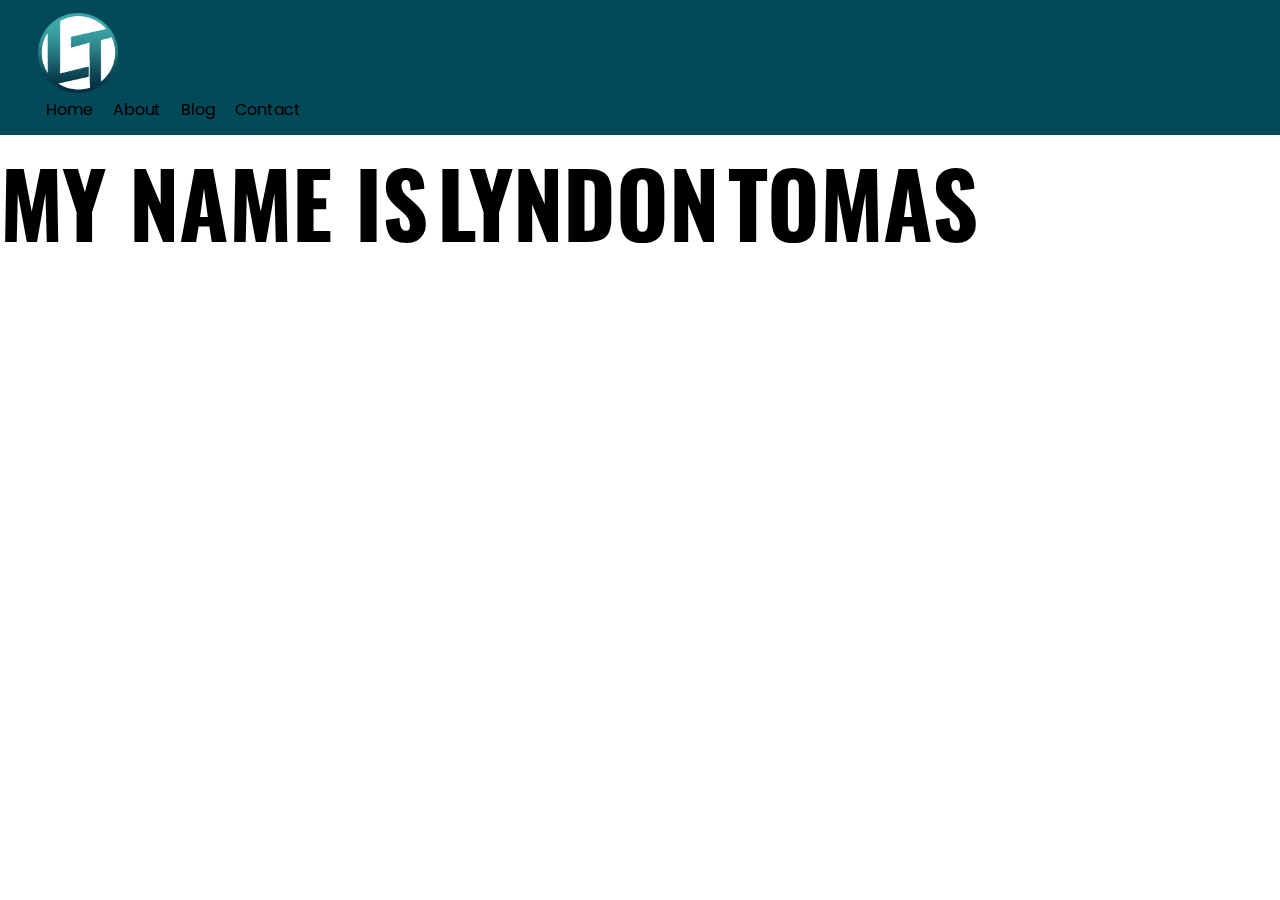
==== index.html @ ff058308 "fix: home page nav" ====
<!DOCTYPE html>
<html lang="en">
<head>
    <meta charset="UTF-8">
    <meta name="viewport" content="width=device-width, initial-scale=1.0">
    <title>Hi! I'm Don!</title>
    <link rel="icon" href="./images/mainIcon.png">
    <link rel="stylesheet" href="./style/style.css">
</head>
<body>
    <!-- header -->
    <header>
        <nav>
            <a href="./index.html">
                <img src="./images/mainIcon.png" alt="websiteIcon" title="Home">
            </a>
            <span>
                <ul>
                    <li><a href="./index.html">Home</a></li>
                    <li><a href="#">About</a></li>
                    <li><a href="#">Blog</a></li>
                    <li><a href="#">Contact</a></li>
                </ul>
            </span>
        </nav>
    </header>
    <!-- main -->
    <main>
        <div class="hero">
            <h1>MY NAME IS</h1>
            <h1>LYNDON</h1>
            <h1>TOMAS</h1>
        </div>
    </main>
    <!-- footer -->
    <footer></footer>
</body>
</html>
---- style/style.css ----
@import url('https://fonts.googleapis.com/css2?family=Oswald:wght@700&family=Rubik&display=swap');
@import url('https://fonts.googleapis.com/css2?family=Poppins:wght@300;400;500;600&display=swap');


*, html, body{
    padding: 0px;
    margin: 0px;
}

header nav span{
    display: grid;
}

nav{
    padding-left: 3%;
    padding-top: 1%;
    padding-bottom: 1%;
    background-color: #024959;
}

nav img{
    max-width: 80px;
}

nav ul{
    float: right;
    padding-right: 5%;
}

nav ul li{
    list-style: none;
    display: inline;
    padding: .5em;
}

nav ul li a{
    color: #000;
    text-decoration: none;
    font-family: 'Poppins';
}

.hero{
    /* testing grid display */
    /* display: grid;
    grid-template-columns: 1fr 1fr; */
    display: flex;
}

.hero h1{
    font-family: 'Oswald';
    font-size: 90px;
    margin-right: .1em;
}

.hero h1:hover{
    -webkit-text-stroke: 2px #000;
    color: transparent;
    transition: 0.2s ease-in;
}

.mainPic{
    background-image: url(../images/noBG.png);
    width: 20%;
}

@media screen and (max-width: 600px){
    nav img{
        max-width: 60px;
    }
    .hero{
        flex-direction: column;
    }
    .hero h1{
        margin-right: 0em;
        font-size: 40px;
    }
}
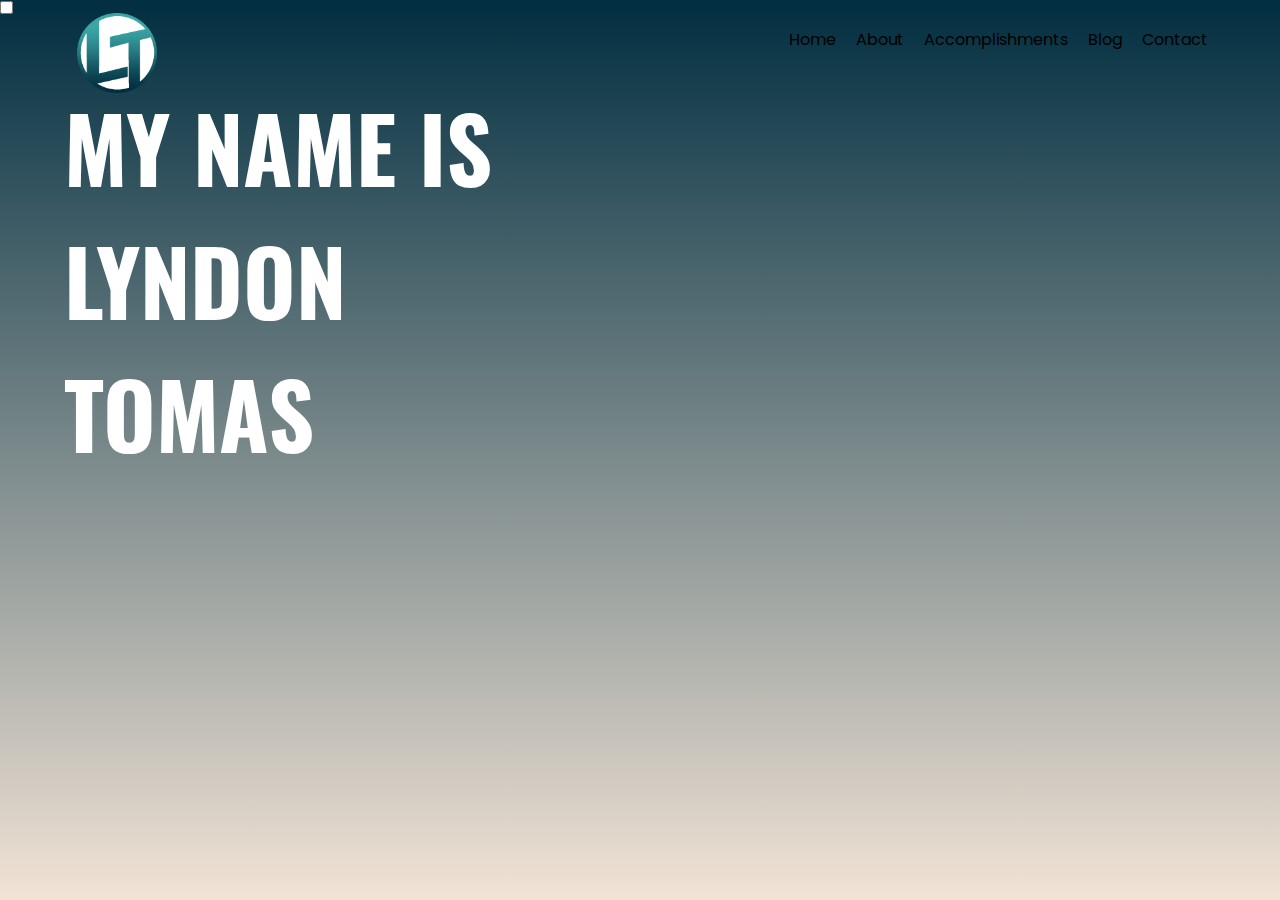
==== commit 9e495c5a: "fix: nav postionining" ====
--- a/index.html
+++ b/index.html
@@ -11,17 +11,22 @@
     <!-- header -->
     <header>
         <nav>
+            <!-- menu button -->
+            <input type="checkbox" id="check">
+            <label for="check">
+                
+            </label>
+            <!-- page logo -->
             <a href="./index.html">
                 <img src="./images/mainIcon.png" alt="websiteIcon" title="Home">
             </a>
-            <span>
                 <ul>
                     <li><a href="./index.html">Home</a></li>
                     <li><a href="#">About</a></li>
+                    <li><a href="#">Accomplishments</a></li>
                     <li><a href="#">Blog</a></li>
                     <li><a href="#">Contact</a></li>
                 </ul>
-            </span>
         </nav>
     </header>
     <!-- main -->
@@ -31,6 +36,7 @@
             <h1>LYNDON</h1>
             <h1>TOMAS</h1>
         </div>
+        <!-- <img id="homePic" src="./images/noBG.png" alt="Yup! That's me"> -->
     </main>
     <!-- footer -->
     <footer></footer>
--- a/style/style.css
+++ b/style/style.css
@@ -1,35 +1,51 @@
 @import url('https://fonts.googleapis.com/css2?family=Oswald:wght@700&family=Rubik&display=swap');
 @import url('https://fonts.googleapis.com/css2?family=Poppins:wght@300;400;500;600&display=swap');
 
+:root{
+    --darkBlue: #012e40;
+    --darkBlueGreen: #024959;
+    --BlueGreen: #026773;
+    --LightBlueGreen: #3CA6a6;
+    --LightGrey: #F2e3d5; 
+}
 
 *, html, body{
     padding: 0px;
     margin: 0px;
 }
 
-header nav span{
-    display: grid;
+body{
+    background: linear-gradient(to bottom, var(--darkBlue), var(--LightGrey));
+    background-repeat: no-repeat;
+    background-attachment: fixed;
 }
 
-nav{
-    padding-left: 3%;
-    padding-top: 1%;
-    padding-bottom: 1%;
-    background-color: #024959;
+header nav{
+    /* display: grid; */
+    width: 100%;
+    /* background-color: aliceblue; */
+    height: 80px;
+    vertical-align: middle;
 }
 
 nav img{
     max-width: 80px;
+    position: fixed;
+    padding-left: 5%;
+    padding-top: 1%;
 }
 
 nav ul{
+    /* display: flex;
+    flex-direction: row-reverse; */
     float: right;
     padding-right: 5%;
+    padding-top: 1.5%;
 }
 
 nav ul li{
     list-style: none;
-    display: inline;
+    display: inline-block;
     padding: .5em;
 }
 
@@ -39,36 +55,54 @@
     font-family: 'Poppins';
 }
 
+nav ul li a:hover{
+    color: #fff;
+    transition: 0.2s ease-in-out;
+}
+
+/* to be used in other nav's pages */
+.navActive{
+    color: #fff;
+}
+
 .hero{
     /* testing grid display */
     /* display: grid;
     grid-template-columns: 1fr 1fr; */
-    display: flex;
+    /* background-color: var(--LightBlueGreen); */
+    padding-left: 5%;
 }
 
 .hero h1{
     font-family: 'Oswald';
     font-size: 90px;
-    margin-right: .1em;
+    /* margin-right: .1em; */
+    color: #fff;
 }
 
 .hero h1:hover{
-    -webkit-text-stroke: 2px #000;
+    -webkit-text-stroke: 2px #fff;
     color: transparent;
     transition: 0.2s ease-in;
 }
 
-.mainPic{
-    background-image: url(../images/noBG.png);
-    width: 20%;
+#homePic{
+    position: absolute;
+    right: 0;
+    /* bottom: 0; */
+    z-index: -1;
 }
 
-@media screen and (max-width: 600px){
+/* responsive */
+/* tablet */
+@media screen and (max-width: 768px){
     nav img{
         max-width: 60px;
     }
     .hero{
         flex-direction: column;
+        /* justify-content: center; */
+        align-items: center;
     }
     .hero h1{
         margin-right: 0em;
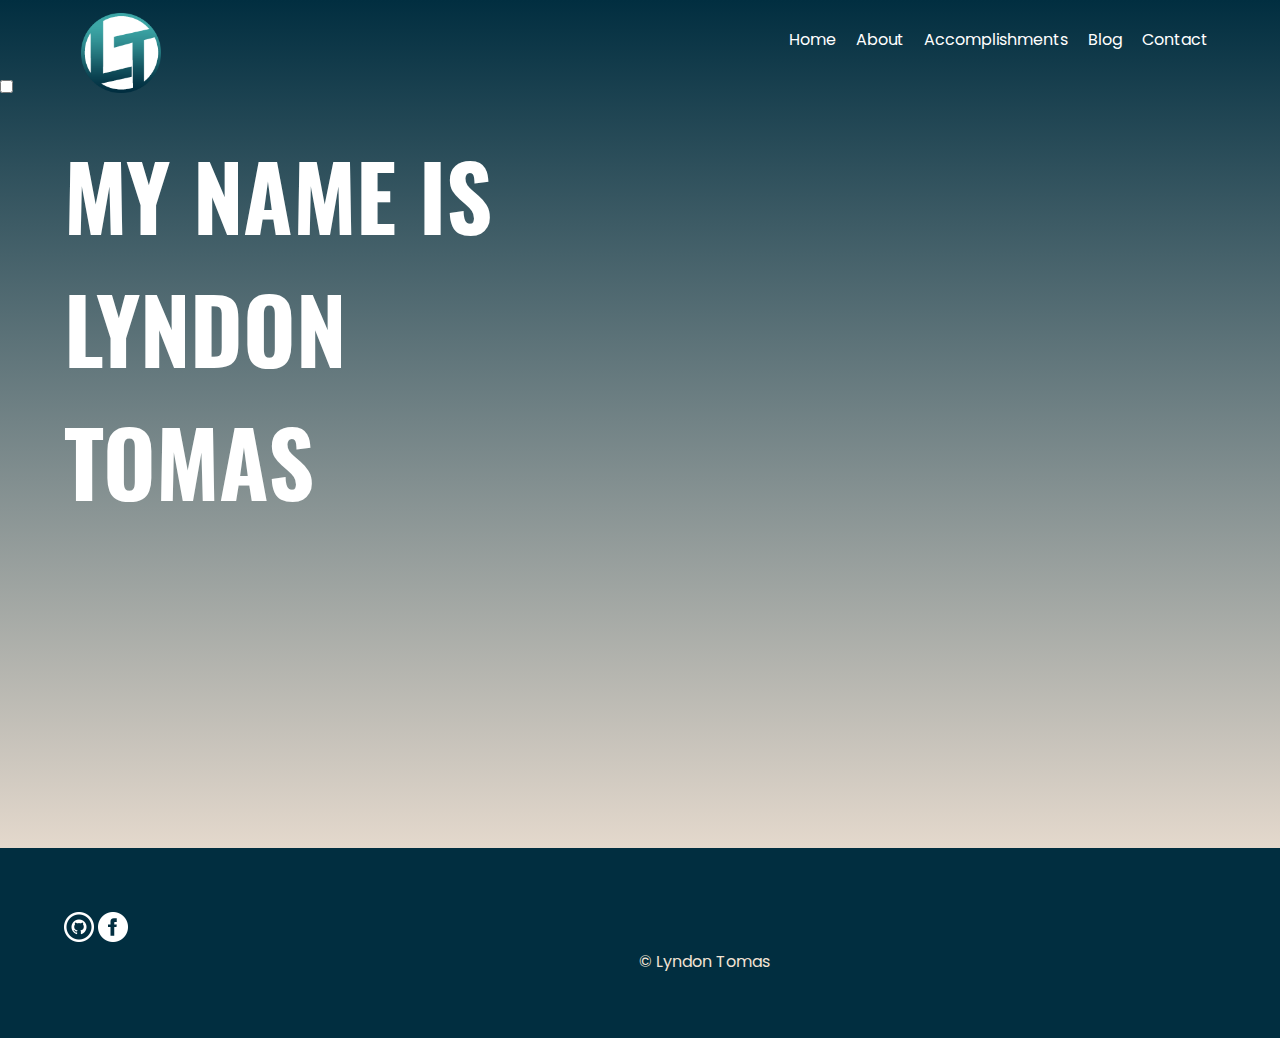
==== commit a3509aee: "footer" ====
--- a/index.html
+++ b/index.html
@@ -39,6 +39,21 @@
         <!-- <img id="homePic" src="./images/noBG.png" alt="Yup! That's me"> -->
     </main>
     <!-- footer -->
-    <footer></footer>
+    <footer>
+        <!-- incon group -->
+        <span class="icons">
+            <!-- GitHub -->
+            <a href="https://github.com/LyndonTomas" alt="GitHub Icon">
+                <img src="./images/github.png" title="GitHub" alt="GitHub Icon">
+            </a>
+            <!-- facebook -->
+            <a href="https://www.facebook.com/lyndon.tomas/">
+                <img src="./images/fb.png" title="FaceBook" alt="Facebook Icon">
+            </a>
+        </span>
+        <section class="copy">
+            &copy; Lyndon Tomas
+        </section>
+    </footer>
 </body>
 </html>--- a/style/style.css
+++ b/style/style.css
@@ -30,7 +30,8 @@
 
 nav img{
     max-width: 80px;
-    position: fixed;
+    /* position: fixed; */
+    position: static;
     padding-left: 5%;
     padding-top: 1%;
 }
@@ -50,13 +51,15 @@
 }
 
 nav ul li a{
-    color: #000;
+    color: #fff;
     text-decoration: none;
     font-family: 'Poppins';
 }
 
 nav ul li a:hover{
-    color: #fff;
+    font-weight: 800;
+    margin-left: 10px;
+    margin-right: 10px;
     transition: 0.2s ease-in-out;
 }
 
@@ -70,7 +73,9 @@
     /* display: grid;
     grid-template-columns: 1fr 1fr; */
     /* background-color: var(--LightBlueGreen); */
+    margin-top: 3em;
     padding-left: 5%;
+    height: 80vh;
 }
 
 .hero h1{
@@ -93,6 +98,33 @@
     z-index: -1;
 }
 
+footer{
+    color: var(--LightGrey);
+    font-family: 'Poppins';
+    background-color: var(--darkBlue);
+    width: 100%;
+    padding: 5%;
+}
+
+footer .copy{
+    text-align: center;
+}
+
+footer img{
+    width: 30px;
+    filter: invert(100%);
+}
+
+footer img:hover{
+    width: 40px;
+    transition: 0.3s ease-in-out;
+}
+
+.icons a{
+    color: var(--darkBlue);
+}
+
+
 /* responsive */
 /* tablet */
 @media screen and (max-width: 768px){
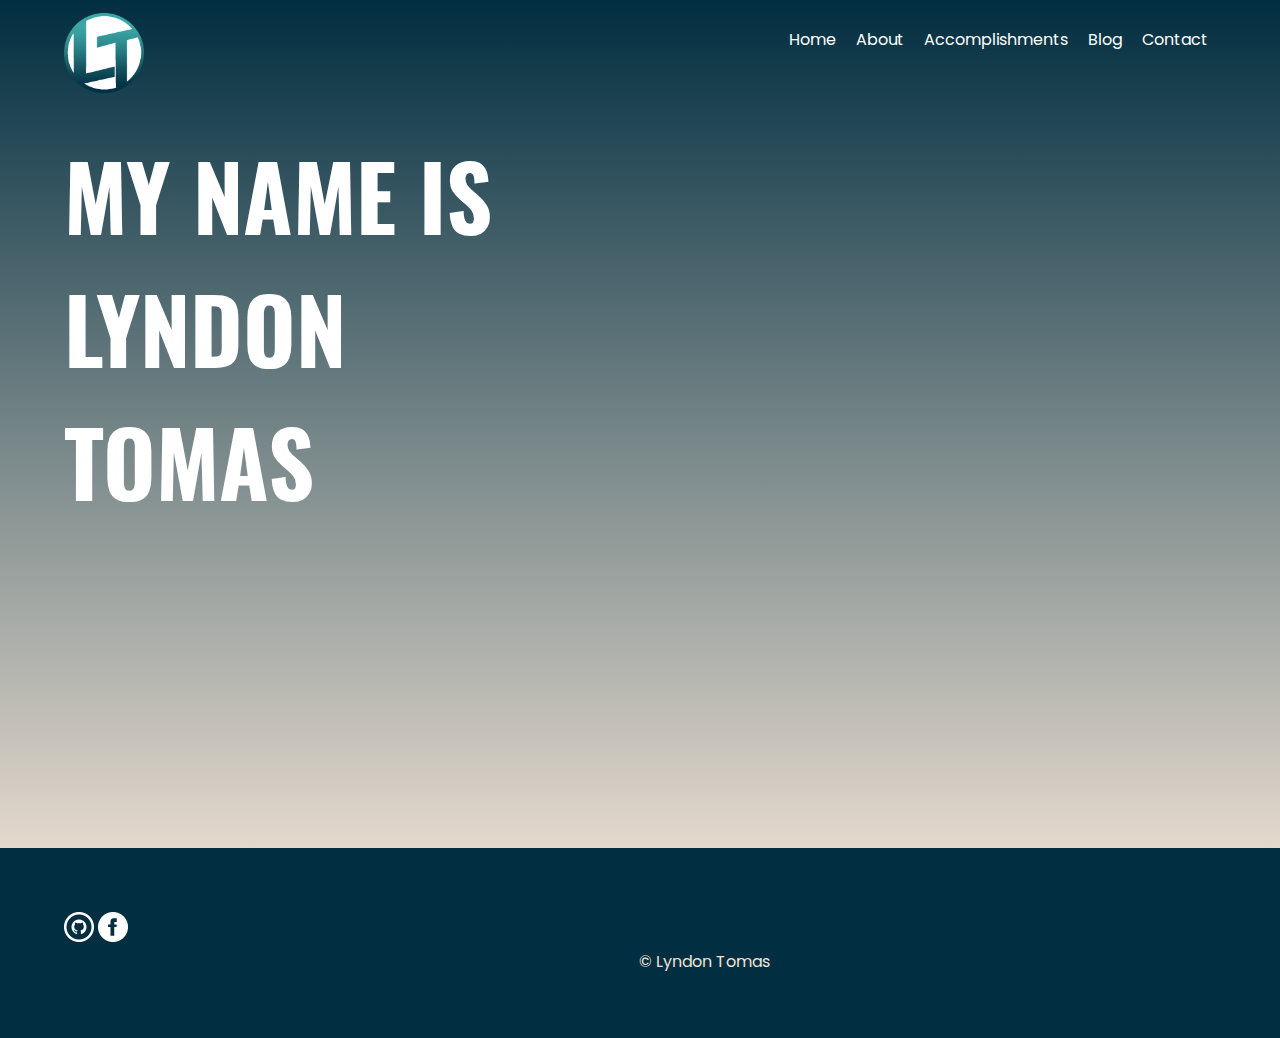
==== commit c06302c3: "fix navbar responsive" ====
--- a/index.html
+++ b/index.html
@@ -13,20 +13,20 @@
         <nav>
             <!-- menu button -->
             <input type="checkbox" id="check">
-            <label for="check">
-                
+            <label for="check" class="checkbtn">
+                <img src="./images/menu2.png" alt="menuicon">
             </label>
             <!-- page logo -->
             <a href="./index.html">
                 <img src="./images/mainIcon.png" alt="websiteIcon" title="Home">
             </a>
-                <ul>
-                    <li><a href="./index.html">Home</a></li>
-                    <li><a href="#">About</a></li>
-                    <li><a href="#">Accomplishments</a></li>
-                    <li><a href="#">Blog</a></li>
-                    <li><a href="#">Contact</a></li>
-                </ul>
+            <ul>
+                <li><a href="./index.html">Home</a></li>
+                <li><a href="#">About</a></li>
+                <li><a href="#">Accomplishments</a></li>
+                <li><a href="#">Blog</a></li>
+                <li><a href="#">Contact</a></li>
+            </ul>
         </nav>
     </header>
     <!-- main -->
--- a/style/style.css
+++ b/style/style.css
@@ -12,6 +12,19 @@
 *, html, body{
     padding: 0px;
     margin: 0px;
+}
+
+.checkbtn img{
+    width: 50px;
+    filter: invert(100%);
+    float: right;
+    margin-right: 40px;
+    cursor: pointer;
+    display: none;
+}
+
+#check{
+    display: none;
 }
 
 body{
@@ -128,8 +141,31 @@
 /* responsive */
 /* tablet */
 @media screen and (max-width: 768px){
+    .checkbtn{
+        display: block;
+    }
+    .checkbtn img{
+        display: block;
+    }
     nav img{
         max-width: 60px;
+    }
+    nav ul{
+        /* display: none; */
+        position: fixed;
+        width: 100%;
+        height: 100vh;
+        background: var(--LightBlueGreen);
+        top: 80px;
+        left: 0;
+        text-align: center;
+    }
+    nav ul li{
+        display: block;
+    }
+    #check:checked ~ ul{
+        /* left: 0; */
+        display: none;
     }
     .hero{
         flex-direction: column;
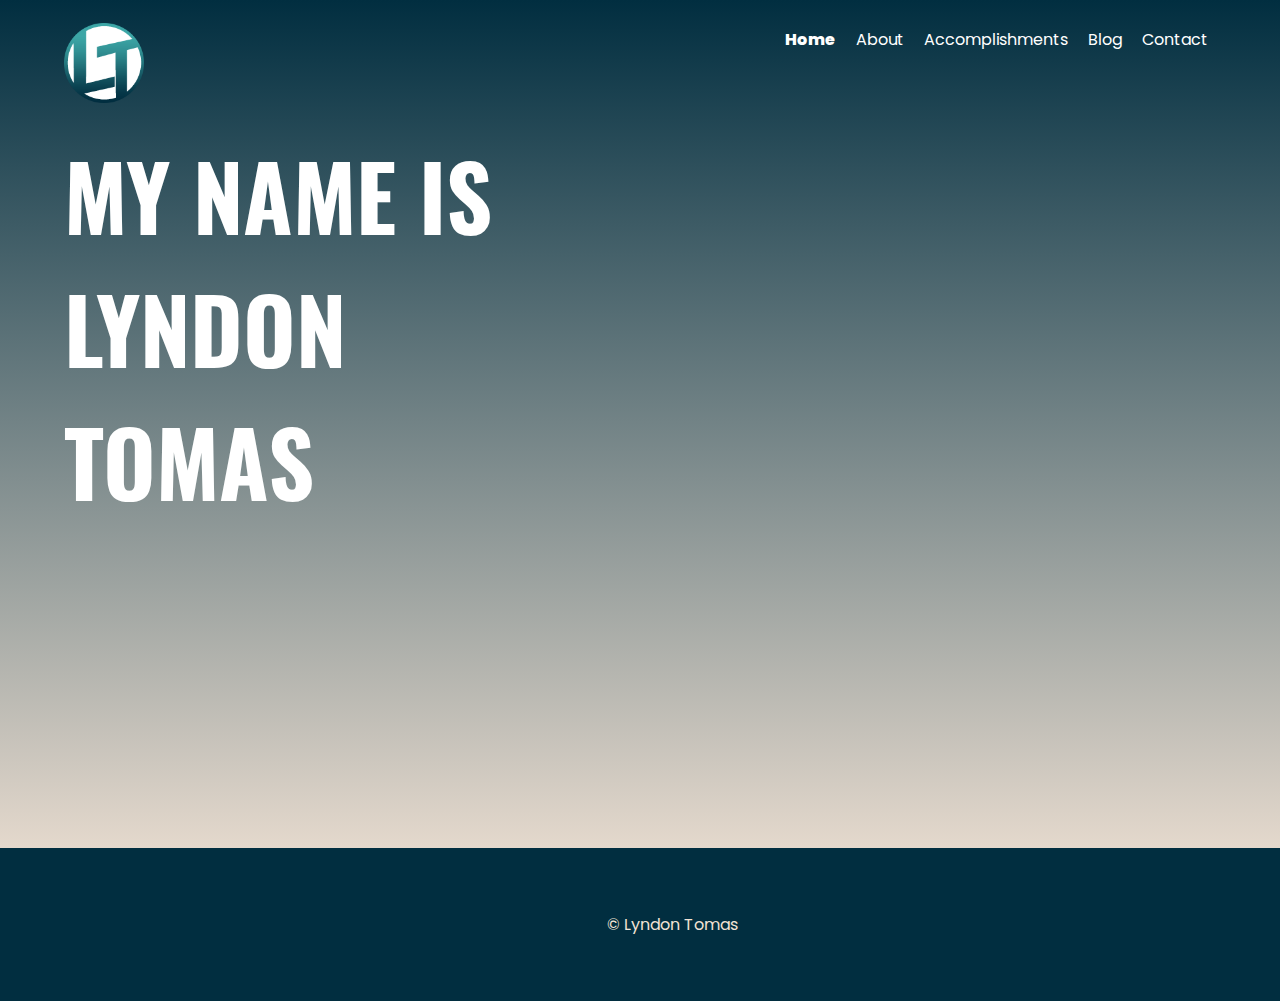
==== commit 3b6cd505: "responsive layout: blog" ====
--- a/index.html
+++ b/index.html
@@ -20,11 +20,11 @@
             <a href="./index.html">
                 <img src="./images/mainIcon.png" alt="websiteIcon" title="Home">
             </a>
-            <ul>
-                <li><a href="./index.html">Home</a></li>
+            <ul class="navItems">
+                <li><a class="active" href="./index.html">Home</a></li>
                 <li><a href="#">About</a></li>
                 <li><a href="#">Accomplishments</a></li>
-                <li><a href="#">Blog</a></li>
+                <li><a href="./pages/blog.html">Blog</a></li>
                 <li><a href="#">Contact</a></li>
             </ul>
         </nav>
--- a/style/style.css
+++ b/style/style.css
@@ -18,7 +18,8 @@
     width: 50px;
     filter: invert(100%);
     float: right;
-    margin-right: 40px;
+    margin-top: 20px;
+    margin-right: 10px;
     cursor: pointer;
     display: none;
 }
@@ -47,6 +48,7 @@
     position: static;
     padding-left: 5%;
     padding-top: 1%;
+    margin-top: 10px;
 }
 
 nav ul{
@@ -55,6 +57,7 @@
     float: right;
     padding-right: 5%;
     padding-top: 1.5%;
+    z-index: 1;
 }
 
 nav ul li{
@@ -75,6 +78,11 @@
     margin-right: 10px;
     transition: 0.2s ease-in-out;
 }
+
+.active{
+    font-weight: 800;
+}
+
 
 /* to be used in other nav's pages */
 .navActive{
@@ -119,6 +127,10 @@
     padding: 5%;
 }
 
+footer .icons{
+    float: right;
+}
+
 footer .copy{
     text-align: center;
 }
@@ -135,6 +147,31 @@
 
 .icons a{
     color: var(--darkBlue);
+}
+
+.blogContainer{
+    background-color: #F2e3d5;
+    opacity: 60%;
+    height: 190vh;
+    margin: 8%;
+    border-radius: 30px;
+    font-family: 'Poppins', 'Courier New', Courier, monospace;
+}
+
+.blogContainer .Date{
+    padding-top: 3em;
+    padding-right: 6em;
+    float: right;
+}
+
+.blogContainer .Title{
+    padding-top: 1.5em;
+    text-align: center;
+}
+
+.blogContent{
+    position: inherit;
+    padding: 50px;
 }
 
 
@@ -159,6 +196,7 @@
         top: 80px;
         left: 0;
         text-align: center;
+        transition: 0.3s ease-in-out;
     }
     nav ul li{
         display: block;
@@ -166,6 +204,7 @@
     #check:checked ~ ul{
         /* left: 0; */
         display: none;
+        transition: 0.3s ease-in-out;
     }
     .hero{
         flex-direction: column;
@@ -176,4 +215,8 @@
         margin-right: 0em;
         font-size: 40px;
     }
+
+    .blogContainer{
+        height: 430vh;
+    }
 }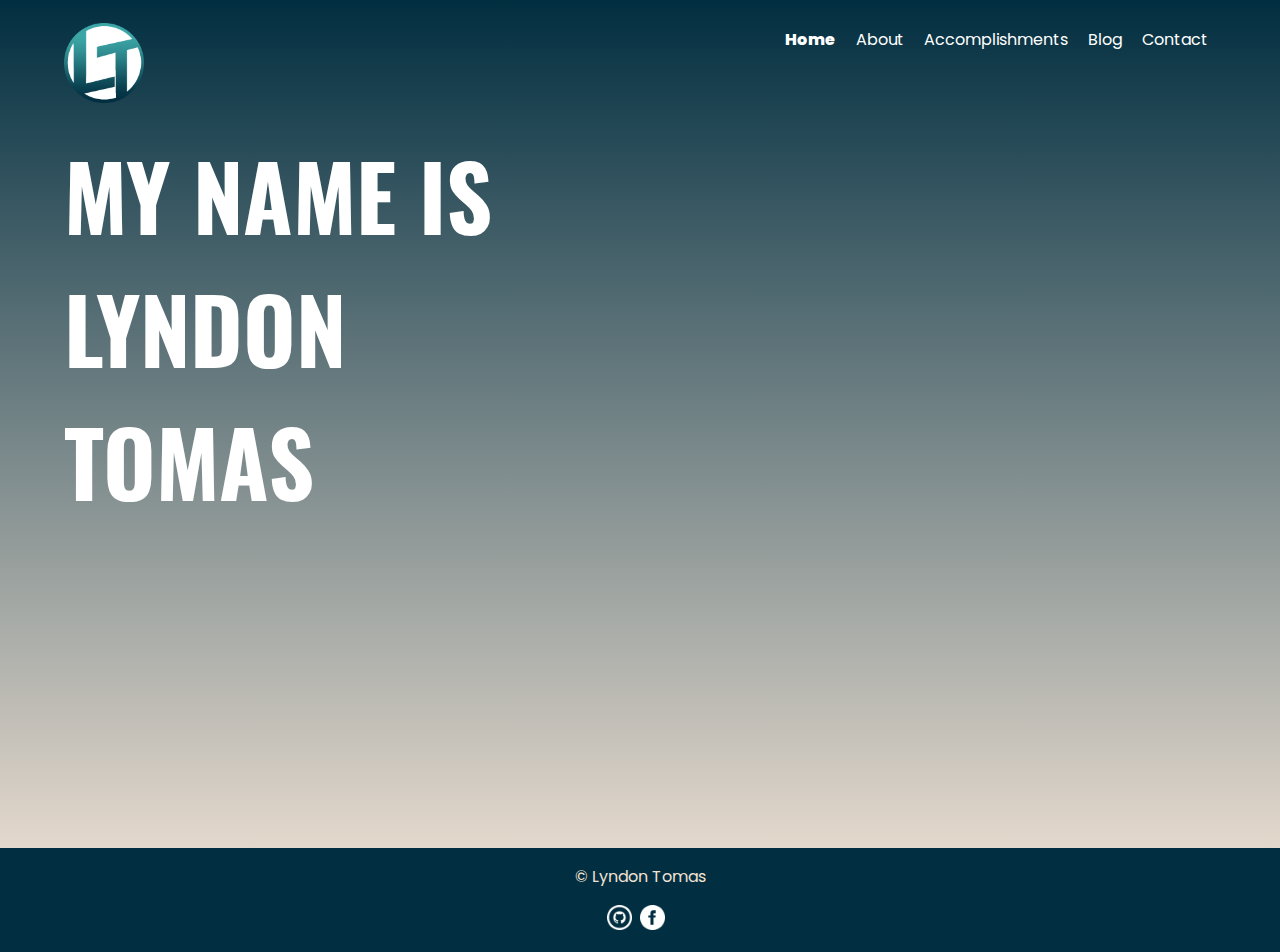
==== commit 81259271: "fix: footer and nav's animations/positioning" ====
--- a/index.html
+++ b/index.html
@@ -40,20 +40,21 @@
     </main>
     <!-- footer -->
     <footer>
+        <!-- Copyright -->
+        <section class="copy">
+            &copy; Lyndon Tomas
+        </section>
         <!-- incon group -->
         <span class="icons">
             <!-- GitHub -->
             <a href="https://github.com/LyndonTomas" alt="GitHub Icon">
-                <img src="./images/github.png" title="GitHub" alt="GitHub Icon">
+                <img src="../images/github.png" title="GitHub" alt="GitHub Icon">
             </a>
             <!-- facebook -->
             <a href="https://www.facebook.com/lyndon.tomas/">
-                <img src="./images/fb.png" title="FaceBook" alt="Facebook Icon">
+                <img src="../images/fb.png" title="FaceBook" alt="Facebook Icon">
             </a>
         </span>
-        <section class="copy">
-            &copy; Lyndon Tomas
-        </section>
     </footer>
 </body>
 </html>--- a/style/style.css
+++ b/style/style.css
@@ -74,8 +74,8 @@
 
 nav ul li a:hover{
     font-weight: 800;
-    margin-left: 10px;
-    margin-right: 10px;
+    padding-left: 10px;
+    padding-right: 10px;
     transition: 0.2s ease-in-out;
 }
 
@@ -124,24 +124,31 @@
     font-family: 'Poppins';
     background-color: var(--darkBlue);
     width: 100%;
-    padding: 5%;
+    margin-top: auto;
+    box-sizing: border-box; 
 }
 
 footer .icons{
-    float: right;
+    padding-top: auto;
+    display: flex;
+    justify-content: center;
+    flex-direction: row;
+    padding-bottom: 1.2%;
 }
 
 footer .copy{
     text-align: center;
+    padding: 1em;
 }
 
 footer img{
+    width: 25px;
+    filter: invert(100%);
+    padding-right: .5em;
+}
+
+footer img:hover{
     width: 30px;
-    filter: invert(100%);
-}
-
-footer img:hover{
-    width: 40px;
     transition: 0.3s ease-in-out;
 }
 
@@ -152,10 +159,11 @@
 .blogContainer{
     background-color: #F2e3d5;
     opacity: 60%;
-    height: 190vh;
-    margin: 8%;
+    /* height: 190vh; */
+    margin: 6%;
     border-radius: 30px;
     font-family: 'Poppins', 'Courier New', Courier, monospace;
+    box-sizing: content-box;
 }
 
 .blogContainer .Date{
@@ -205,6 +213,7 @@
         /* left: 0; */
         display: none;
         transition: 0.3s ease-in-out;
+        z-index: 2;
     }
     .hero{
         flex-direction: column;
@@ -215,8 +224,17 @@
         margin-right: 0em;
         font-size: 40px;
     }
-
-    .blogContainer{
-        height: 430vh;
+}
+
+/* responsive */
+/* smartphone */
+
+@media screen and (max-width: 400px){
+    .blogContainer .Date{
+        padding-right: .5em;
+        font-size: 10px;
+    }
+    blogContent{
+        font-size: 10px;
     }
 }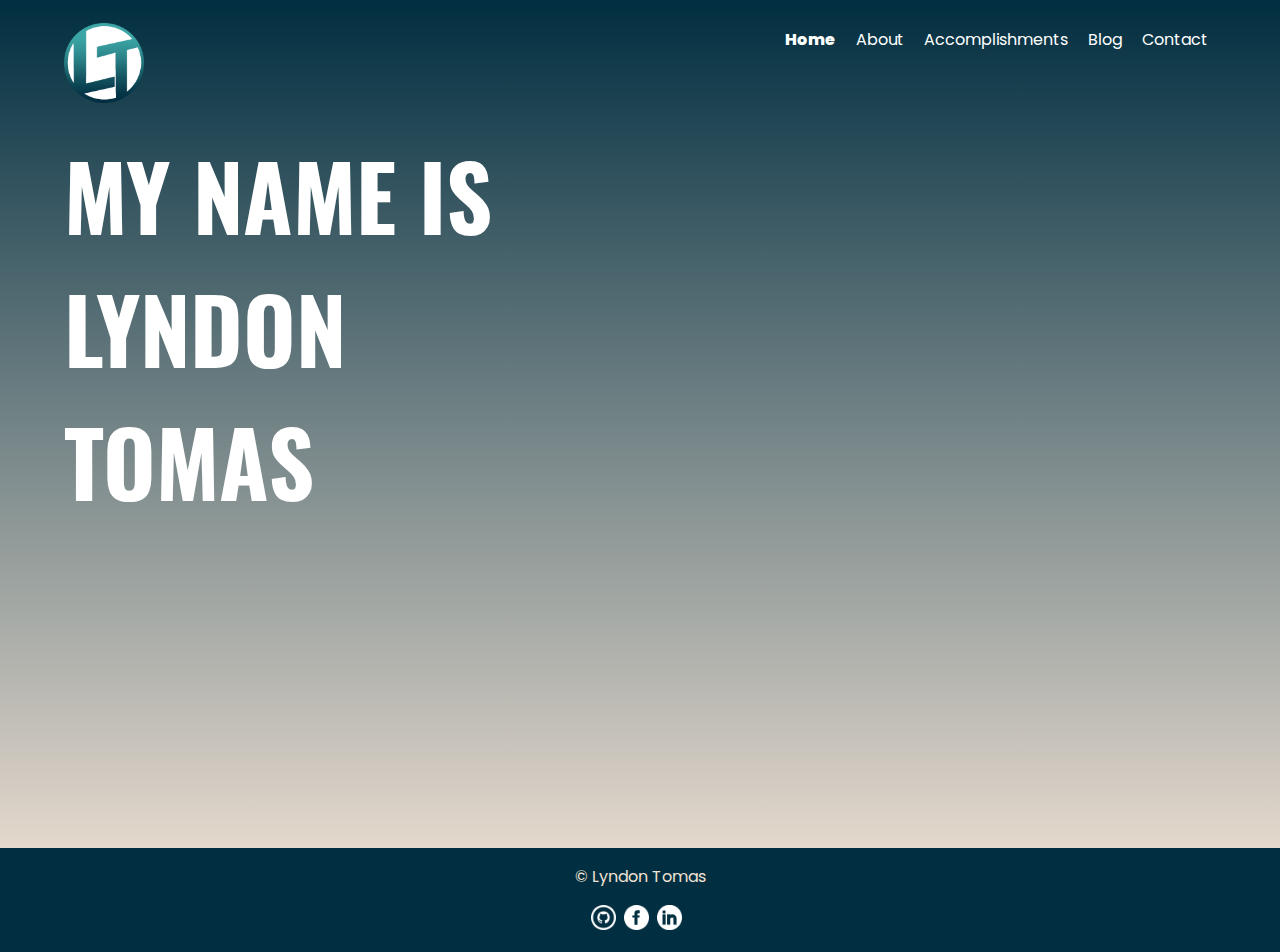
==== commit 0c7aec31: "migrated files from GitLab" ====
--- a/index.html
+++ b/index.html
@@ -11,7 +11,7 @@
     <!-- header -->
     <header>
         <nav>
-            <!-- menu button -->
+            <!-- menu button --> 
             <input type="checkbox" id="check">
             <label for="check" class="checkbtn">
                 <img src="./images/menu2.png" alt="menuicon">
@@ -22,10 +22,10 @@
             </a>
             <ul class="navItems">
                 <li><a class="active" href="./index.html">Home</a></li>
-                <li><a href="#">About</a></li>
-                <li><a href="#">Accomplishments</a></li>
+                <li><a href="./pages/about.html">About</a></li>
+                <li><a href="./pages/accomplishments.html">Accomplishments</a></li>
                 <li><a href="./pages/blog.html">Blog</a></li>
-                <li><a href="#">Contact</a></li>
+                <li><a href="./pages/contact.html">Contact</a></li>
             </ul>
         </nav>
     </header>
@@ -48,11 +48,15 @@
         <span class="icons">
             <!-- GitHub -->
             <a href="https://github.com/LyndonTomas" alt="GitHub Icon">
-                <img src="../images/github.png" title="GitHub" alt="GitHub Icon">
+                <img src="./images/github.png" title="GitHub" alt="GitHub Icon">
             </a>
             <!-- facebook -->
             <a href="https://www.facebook.com/lyndon.tomas/">
-                <img src="../images/fb.png" title="FaceBook" alt="Facebook Icon">
+                <img src="./images/fb.png" title="FaceBook" alt="Facebook Icon">
+            </a>
+            <!-- linkedin -->
+            <a href="https://www.linkedin.com/in/lyndon-tomas-05150217a/">
+                <img src="./images/linkedin.png" title="LinkedIn" alt="LinkedIn">
             </a>
         </span>
     </footer>
--- a/style/style.css
+++ b/style/style.css
@@ -12,6 +12,12 @@
 *, html, body{
     padding: 0px;
     margin: 0px;
+}
+
+.pageTitle{
+    text-align: center;
+    font-family: 'Oswald', 'Courier New', Courier, monospace;
+    color: white;
 }
 
 .checkbtn img{
@@ -89,6 +95,7 @@
     color: #fff;
 }
 
+
 .hero{
     /* testing grid display */
     /* display: grid;
@@ -125,7 +132,7 @@
     background-color: var(--darkBlue);
     width: 100%;
     margin-top: auto;
-    box-sizing: border-box; 
+    box-sizing: border-box;
 }
 
 footer .icons{
@@ -154,6 +161,97 @@
 
 .icons a{
     color: var(--darkBlue);
+}
+
+.aboutContainer{
+    /* display: block; */
+    margin-top: 3rem;
+    margin-left: auto;
+    margin-right: auto;
+    display: flex;
+    flex-direction: row;
+    /* flex-wrap: wrap; */
+    align-items: center;
+    justify-content: center;
+    /* height: 40vh; */
+}
+
+.mainContainerContact{
+    margin-top: 3rem;
+    margin-left: auto;
+    margin-right: auto;
+    display: flex;
+    flex-direction: row;
+    align-items: center;
+    justify-content: center;
+}
+
+.sectionContact{
+    background-color: var(--LightBlueGreen);
+    box-sizing: content-box;
+    display: flex;
+    flex-direction: column;
+    width: 50%;
+    height: 70vh;
+    align-items: center;
+    justify-content: center;
+    text-align: center;
+    justify-items: center;
+    font-family: 'Poppins', 'Franklin Gothic Medium', 'Arial Narrow', Arial, sans-serif;
+}
+
+.sectionContact a{
+    text-decoration: none;
+    color: white;
+    padding: 10px;
+    background-color: var(--darkBlueGreen);
+    border-radius: 10px;
+}
+
+.aboutCardContainer{
+    background-color: var(--LightGrey);
+    box-sizing: content-box;
+    display: flex;
+    flex-direction: column;
+    width: 50%;
+    height: 70vh;
+    align-items: center;
+    justify-content: center;
+    text-align: center;
+    justify-items: center;
+    font-family: 'Poppins', 'Franklin Gothic Medium', 'Arial Narrow', Arial, sans-serif;
+}
+
+.aboutCardContainer ul li{
+    list-style: none;
+    display: inline-block;
+}
+
+.aboutSectioncontainer{
+    position: inherit;
+    padding: 30px;
+    box-sizing: border-box;
+}
+
+aboutSectioncontainer p{
+    margin: 1em;
+}
+
+.aboutMeUnderline{
+    width: 60%;
+    height: .2em;
+    background-color: #012e40;
+}
+
+.aboutMeUnderline:hover{
+    width: 80%;
+    transition: 0.3 all ease-in-out;
+}
+
+#aboutMeTitle:hover{
+    color: var(--LightBlueGreen);
+    transition: 0.3 all ease-in-out;
+    margin-bottom: 5px;
 }
 
 .blogContainer{
@@ -182,6 +280,115 @@
     padding: 50px;
 }
 
+.front-end ul li img, .back-end ul li img, .others ul li img{
+    max-width: 50px;
+    max-height: 50px;
+    margin: 0px, 30px;
+    padding: 10px;
+    background-color: #989898;
+}
+
+.resumeContainer{
+    display: block;
+    margin-top: 0px;
+    text-align: center;
+    font-family: 'Poppins', 'Courier New', Courier, monospace;
+    height: 13vh;
+    margin-bottom: 5em;
+}
+
+.resumeContainer h3{
+    margin-bottom: 1em;
+}
+
+.resumeContainer a{
+    text-decoration: none;
+    color: white;
+    padding: 10px;
+    background-color: var(--LightBlueGreen);
+}
+
+.resumeContainer a:hover{
+    transition: 0.3s all ease-in-out;
+    padding: 12px;
+}
+
+.containerAccomplishments{
+    font-family: 'Poppins', 'Courier New', Courier, monospace;
+    display: flex;
+    justify-content: center;
+    margin-bottom: 1em;
+    flex-wrap: wrap;
+}
+
+.card{
+    background: var(--LightGrey);
+    width: 220px;
+    height: 480px;
+    margin: 1em;
+    border-radius: 15px;
+}
+
+.card:hover{
+    background: var(--darkBlueGreen);
+    transition: all 0.3s ease-in-out;
+    color: var(--LightGrey);
+    transform: scale(1.03);
+}
+
+.card h2{
+    text-align: center;
+}
+
+.card a{
+    background-color: black;
+    color: white;
+    padding: 15px 20px;
+    display: block;
+    text-align: center;
+    border-radius: 0px 0px 15px 15px;
+    text-decoration: none;
+}
+
+.card p{
+    padding: 10px;
+}
+
+.card-image{
+    height: 150px;
+    margin-bottom: 15px;
+    background-size: cover;
+    border-radius: 15px 15px 0px 0px;
+}
+
+.card-1{
+    background-image: url('../images/accomplishments/Plate\ 3.JPG');
+}
+
+.card-2{
+    background-image: url('../images/accomplishments/2.png');
+}
+
+.card-3{
+    background-image: url('../images/accomplishments/3.jpg');
+}
+
+.card-4{
+    background-image: url('../images/accomplishments/4.jpg');
+}
+
+.card-5{
+    background-image: url('../images/accomplishments/5.jpg');
+}
+
+.card-6{
+    background-image: url('../images/accomplishments/6.jpg');
+}
+
+.card-7{
+    background-image: url('../images/accomplishments/7.png');
+}
+
 
 /* responsive */
 /* tablet */
@@ -224,12 +431,35 @@
         margin-right: 0em;
         font-size: 40px;
     }
+
+    .mainContainerContact{
+        flex-direction: column;
+        width: 100%;
+        margin-bottom: 0px;
+    }
+
+    .sectionContact{
+        width: 100%;
+    }
+
+    .aboutContainer{
+        flex-direction: column;
+        width: 100%;
+        margin-bottom: 0px;
+    }
+
+    .aboutCardContainer{
+        width: 100%;
+    }
+    .aboutMeUnderline{
+        margin-bottom: 1%;
+    }
 }
 
 /* responsive */
 /* smartphone */
 
-@media screen and (max-width: 400px){
+@media screen and (max-width: 450px){
     .blogContainer .Date{
         padding-right: .5em;
         font-size: 10px;
@@ -237,4 +467,44 @@
     blogContent{
         font-size: 10px;
     }
+    .aboutMeUnderline{
+        margin-bottom: .1%;
+    }
+    .aboutContainer{
+        flex-direction: column;
+        margin-bottom: 0px;
+        padding: 0px;
+    }
+    .aboutCardContainer{
+        height: 120vh;
+        padding: 0px;
+        width: 100%;
+    }
+
+    .mainContainerContact{
+        flex-direction: column;
+        margin-bottom: 0px;
+        padding: 0px;
+    }
+
+    .sectionContact{
+        height: 50vh;
+        padding: 0px;
+        width: 100%;
+    }
+
+    iframe{
+        max-width: 300px;
+        margin-bottom: 1em;
+    }
+
+    .front-end, .back-end, .others{
+        margin-left: 1em;
+        margin-right: 1em;
+    }
+
+    .card{
+        margin-bottom: 3em;
+    }
+
 }